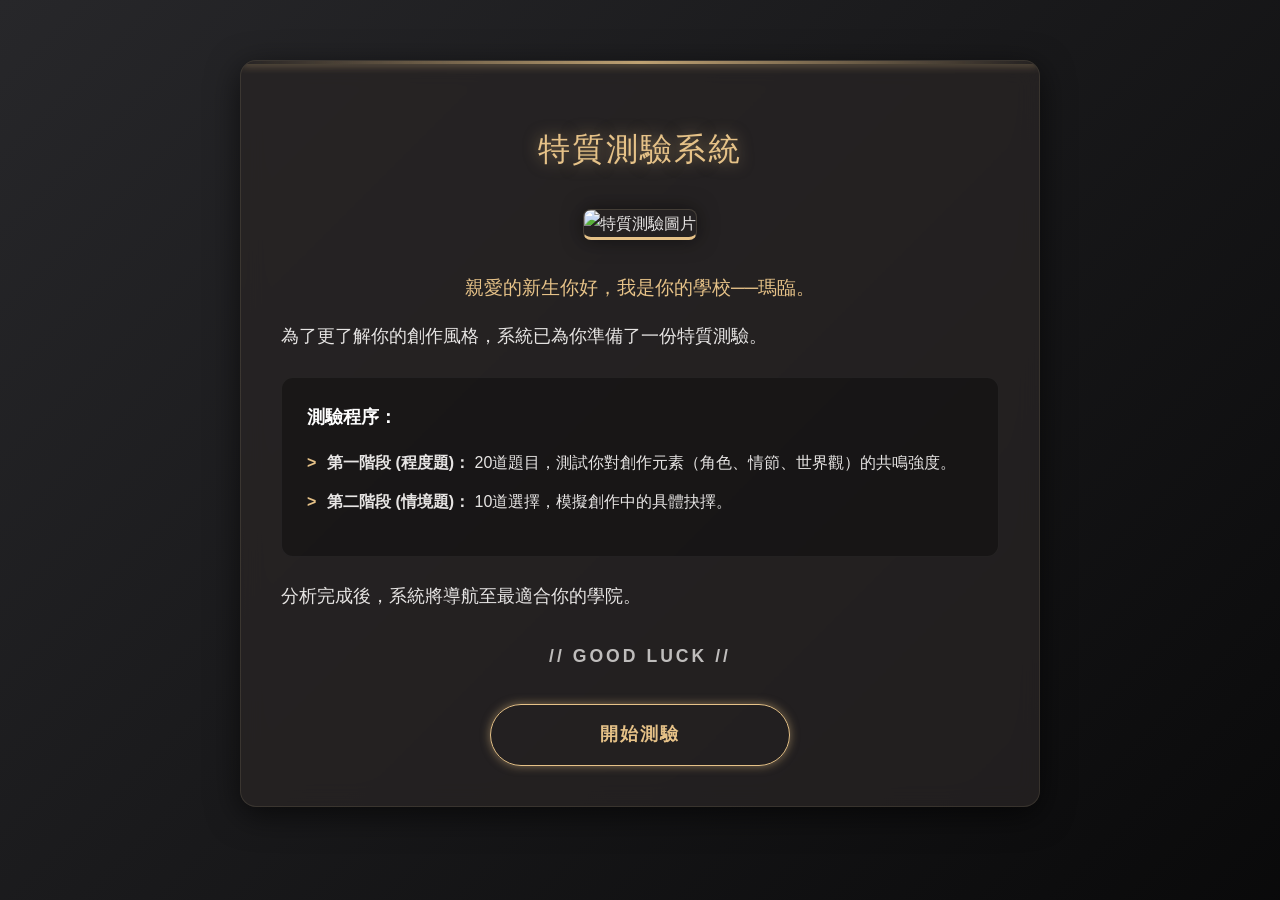
==== index.html @ 64ccc895 "美化" ====
<!DOCTYPE html>
<html lang="zh-TW">
<head>
    <meta charset="UTF-8">
    <meta name="viewport" content="width=device-width, initial-scale=1.0">
    <meta name="description" content="字命學院：測驗你是哪種作者？找出你的創作特質分類！">
    <link rel="stylesheet" href="css/style.css" type="text/css">
    <title>字命學院【創作特質測驗】</title>
    <style>
        .fade-in {
            animation: fadeIn 1.5s ease-out;
        }
        @keyframes fadeIn {
            from { opacity: 0; transform: translateY(20px); }
            to { opacity: 1; transform: translateY(0); }
        }
        .index_list li {
            position: relative;
            padding-left: 20px;
            margin-bottom: 12px;
        }
        .index_list li::before {
            content: '>';
            position: absolute;
            left: 0;
            color: var(--accent-color);
            font-weight: bold;
        }
    </style>
</head>
<body>
<ul class="bg-squares">
    <li></li>
    <li></li>
    <li></li>
    <li></li>
    <li></li>
    <li></li>
    <li></li>
    <li></li>
    <li></li>
    <li></li>
</ul>
    <div class="container fade-in">
        <h1>特質測驗系統</h1>
        
        <figure class="fig">
            <img src="img/index.jpg" alt="特質測驗圖片" style="max-height: 350px; object-fit: cover; width: 100%; border-bottom: 3px solid var(--accent-color);">
        </figure>

        <div class="index_desc">
            <p style="font-size: 1.2rem; text-align: center; color: var(--accent-color);">親愛的新生你好，我是你的學校──瑪臨。</p>
            <p>為了更了解你的創作風格，系統已為你準備了一份特質測驗。</p>
            
            <div style="background: rgba(0,0,0,0.3); padding: 25px; border-radius: 12px; border: 1px solid rgba(255,255,255,0.05); margin: 25px 0;">
                <p style="margin-top:0; font-weight:bold; color:#fff;">測驗程序：</p>
                <ul class="index_list" style="list-style: none; padding: 0;">
                    <li><strong>第一階段 (程度題)：</strong> 20道題目，測試你對創作元素（角色、情節、世界觀）的共鳴強度。</li>
                    <li><strong>第二階段 (情境題)：</strong> 10道選擇，模擬創作中的具體抉擇。</li>
                </ul>
            </div>

            <p>分析完成後，系統將導航至最適合你的學院。</p>
            <p style="text-align: center; margin-top: 30px; letter-spacing: 3px; font-weight: bold; opacity: 0.8;">// GOOD LUCK //</p>
        </div>

        <div class="btn-container">
            <a href="author-quiz.html" class="index_button">開始測驗</a>
        </div>
    </div>
</body>
</html>
---- css/style.css ----
/* 1. 基礎設定 (Reset) */
*, *::before, *::after {
    box-sizing: border-box;
}

:root {
    --font-main: "Helvetica Neue", Helvetica, Arial, "PingFang TC", "Heiti TC", "Microsoft JhengHei", sans-serif;
    
    /* --- 主題配色：流金駝色 --- */
    
    /* 背景：暖色調深黑 */
    --bg-body-gradient: linear-gradient(-45deg, #1c1917, #292524, #000000, #27272a);
    
    /* 卡片背景：深暖灰半透明 */
    --bg-card: rgba(41, 37, 36, 0.75); 
    
    /* 文字顏色 */
    --text-primary: #e7e5e4; /* 暖白 */
    --text-secondary: #a8a29e; /* 暖灰 */
    
    /* 核心強調色：淺駝金 */
    --accent-color: #E6C288; 
    
    /* 發光效果：金色的半透明光暈 */
    --accent-glow: rgba(230, 194, 136, 0.5);
    
    /* 尺寸與特效參數 */
    --radius-card: 16px;
    --radius-btn: 50px;
    --shadow-card: 0 8px 32px 0 rgba(0, 0, 0, 0.6);
    --border-glass: 1px solid rgba(255, 230, 180, 0.1); 
    --transition: all 0.4s cubic-bezier(0.4, 0, 0.2, 1);
}

/* --- 全局設定 --- */
body {
    background: var(--bg-body-gradient);
    background-size: 400% 400%;
    animation: gradientBG 15s ease infinite; 
    color: var(--text-primary);
    font-family: var(--font-main);
    line-height: 1.7;
    margin: 0;
    padding: 20px;
    min-height: 100vh;
    overflow-x: hidden; /* 防止動畫跑出視窗 */
}

@keyframes gradientBG {
    0% { background-position: 0% 50%; }
    50% { background-position: 100% 50%; }
    100% { background-position: 0% 50%; }
}

/* --- 容器設計 (玻璃擬態) --- */
.container, .res {
    max-width: 800px;
    margin: 40px auto;
    padding: 40px;
    
    background: var(--bg-card);
    backdrop-filter: blur(12px);
    -webkit-backdrop-filter: blur(12px);
    border: var(--border-glass);
    border-radius: var(--radius-card);
    box-shadow: var(--shadow-card);
    
    position: relative;
    overflow: hidden;
    z-index: 10; /* 確保內容浮在背景特效之上 */
}

/* 頂部裝飾光條 */
.container::before {
    content: '';
    position: absolute;
    top: 0;
    left: 0;
    width: 100%;
    height: 3px;
    background: linear-gradient(90deg, transparent, var(--accent-color), transparent);
    opacity: 0.8;
    box-shadow: 0 0 10px var(--accent-color);
}

/* --- 文字與標題 --- */
h1, h2, .res_title {
    color: var(--accent-color);
    text-align: center;
    margin-bottom: 2rem;
    font-weight: 300;
    letter-spacing: 2px;
    text-shadow: 0 0 15px var(--accent-glow);
}

.qa, p {
    font-size: 1.1rem;
    margin-bottom: 1rem;
    color: var(--text-primary);
}

/* --- 圖片 --- */
figure {
    margin: 0 0 2rem 0;
    text-align: center;
}
figure img {
    max-width: 100%;
    height: auto;
    border-radius: 8px;
    box-shadow: 0 0 20px rgba(0,0,0,0.5);
    border: 1px solid rgba(255, 230, 180, 0.15);
    transition: var(--transition);
}
figure img:hover {
    transform: scale(1.02);
    box-shadow: 0 0 30px var(--accent-glow);
    border-color: var(--accent-color);
}

/* --- 表單題目卡片 --- */
fieldset {
    border: none;
    padding: 0;
    margin: 0 0 3rem 0;
}

legend {
    font-size: 1.5rem;
    color: var(--accent-color);
    margin-bottom: 1.5rem;
    display: block;
    width: 100%;
    border-bottom: 1px solid rgba(230, 194, 136, 0.2);
    padding-bottom: 10px;
    text-shadow: 0 0 8px var(--accent-glow);
}

.question, .choice-questions {
    margin-bottom: 2rem;
    padding: 1.5rem;
    background: rgba(0, 0, 0, 0.25);
    border-radius: 12px;
    border: 1px solid rgba(255, 255, 255, 0.03);
    transition: var(--transition);
}

.question:hover, .choice-questions:hover {
    background: rgba(230, 194, 136, 0.05); 
    border-color: var(--accent-color);
    box-shadow: 0 0 15px rgba(0,0,0,0.4);
    transform: translateY(-2px);
}

/* --- 選項按鈕 (Radio) --- */
label {
    display: flex;
    align-items: center;
    padding: 12px 20px;
    margin-bottom: 10px;
    border-radius: 8px;
    cursor: pointer;
    transition: var(--transition);
    background-color: rgba(255,255,255,0.03);
    border: 1px solid transparent;
    color: var(--text-secondary);
}

label:hover {
    background-color: rgba(230, 194, 136, 0.1);
    color: #fff;
    padding-left: 25px;
    border-left: 3px solid var(--accent-color);
}

input[type="radio"]:checked + span {
    font-weight: bold;
    color: var(--accent-color);
    text-shadow: 0 0 8px var(--accent-glow);
}

label:has(input:checked) {
    background: rgba(230, 194, 136, 0.15);
    border: 1px solid var(--accent-color);
    box-shadow: 0 0 15px var(--accent-glow) inset;
}

input[type="radio"] {
    margin-right: 15px;
    accent-color: var(--accent-color);
    width: 1.2em;
    height: 1.2em;
}

/* --- 按鈕 --- */
button, .index_button, .res_btn {
    display: inline-flex; 
    justify-content: center;
    align-items: center;
    width: 100%;
    max-width: 300px;
    margin: 0; 
    padding: 15px 20px;
    
    background: transparent;
    color: var(--accent-color);
    border: 1px solid var(--accent-color);
    border-radius: var(--radius-btn);
    
    font-size: 1.1rem;
    font-weight: bold;
    cursor: pointer;
    text-decoration: none;
    transition: var(--transition);
    position: relative;
    overflow: hidden;
    box-shadow: 0 0 10px var(--accent-glow);
    letter-spacing: 2px;
}

button:hover, .index_button:hover, .res_btn:hover {
    background: var(--accent-color);
    color: #1c1917; 
    box-shadow: 0 0 35px var(--accent-glow);
    transform: translateY(-3px) scale(1.02);
    border-color: transparent;
    z-index: 10;
}

/* 按鈕容器 */
.btn-container {
    display: flex;
    flex-direction: column;
    align-items: center;
    gap: 20px;
    margin-top: 2rem;
    width: 100%;
}

.academy-nav {
    display: flex;
    flex-wrap: wrap;       
    justify-content: center; 
    gap: 15px;             
    margin-top: 2rem;
    width: 100%;
}

.academy-nav .res_btn {
    flex: 1 1 140px;       
    max-width: 220px;      
    white-space: nowrap;   
}

/* --- 結果頁表格 --- */
table {
    width: 100%;
    border-collapse: collapse;
    margin: 20px 0;
    background: rgba(0,0,0,0.4);
    border-radius: 8px;
    overflow: hidden;
    border: 1px solid rgba(255,255,255,0.05);
}
th, td {
    padding: 15px;
    text-align: center;
    border-bottom: 1px solid rgba(255,255,255,0.1);
    color: var(--text-primary);
}
th {
    background-color: rgba(230, 194, 136, 0.1);
    color: var(--accent-color);
    font-weight: bold;
    text-transform: uppercase;
    letter-spacing: 1px;
}
#top-academy {
    color: var(--accent-color) !important;
    text-shadow: 0 0 20px var(--accent-glow);
}

/* --- 學院特定主題 --- */
body.theme-red { --bg-body-gradient: linear-gradient(-45deg, #2b0a0a, #4a0404, #000000, #3d0000); --accent-color: #ff4d4d; --accent-glow: rgba(255, 77, 77, 0.6); }
body.theme-green { --bg-body-gradient: linear-gradient(-45deg, #0f2b0a, #1a4a04, #000000, #143d00); --accent-color: #a3ff00; --accent-glow: rgba(163, 255, 0, 0.5); }
body.theme-blue { --bg-body-gradient: linear-gradient(-45deg, #0a1f2b, #042a4a, #000000, #00263d); --accent-color: #00eaff; --accent-glow: rgba(0, 234, 255, 0.5); }
body.theme-black { --bg-body-gradient: linear-gradient(-45deg, #000000, #1a1a1a, #000000, #2b2b2b); --accent-color: #ffffff; --accent-glow: rgba(255, 255, 255, 0.4); --text-primary: #ddd; }
body.theme-white { --bg-body-gradient: linear-gradient(-45deg, #2c3e50, #4ca1af, #2c3e50); --bg-card: rgba(255, 255, 255, 0.1); --accent-color: #bdc3c7; --accent-glow: rgba(189, 195, 199, 0.5); --text-primary: #ecf0f1; }

/* =========================================
   新功能：動態背景幾何特效 (Floating Shapes)
   ========================================= */

/* 背景動畫容器 */
.bg-squares {
    position: fixed;
    top: 0;
    left: 0;
    width: 100%;
    height: 100%;
    overflow: hidden;
    margin: 0;
    padding: 0;
    z-index: 1; /* 位於最底層 */
    pointer-events: none; /* 讓滑鼠可以穿透點擊到內容 */
}

.bg-squares li {
    position: absolute;
    display: block;
    list-style: none;
    width: 20px;
    height: 20px;
    background: rgba(230, 194, 136, 0.1); /* 淡淡的金色 */
    border: 1px solid rgba(230, 194, 136, 0.3);
    animation: floatUp 25s linear infinite;
    bottom: -150px; /* 從螢幕下方開始 */
    
    /* 讓形狀稍微不同 */
    border-radius: 4px; 
}

/* 個別方塊的隨機位置與速度設定 */
.bg-squares li:nth-child(1) {
    left: 25%;
    width: 80px;
    height: 80px;
    animation-delay: 0s;
}

.bg-squares li:nth-child(2) {
    left: 10%;
    width: 20px;
    height: 20px;
    animation-delay: 2s;
    animation-duration: 12s;
    border-radius: 50%; /* 圓形 */
}

.bg-squares li:nth-child(3) {
    left: 70%;
    width: 20px;
    height: 20px;
    animation-delay: 4s;
}

.bg-squares li:nth-child(4) {
    left: 40%;
    width: 60px;
    height: 60px;
    animation-delay: 0s;
    animation-duration: 18s;
}

.bg-squares li:nth-child(5) {
    left: 65%;
    width: 20px;
    height: 20px;
    animation-delay: 0s;
}

.bg-squares li:nth-child(6) {
    left: 75%;
    width: 110px;
    height: 110px;
    animation-delay: 3s;
}

.bg-squares li:nth-child(7) {
    left: 35%;
    width: 150px;
    height: 150px;
    animation-delay: 7s;
    border-radius: 50%; /* 圓形 */
}

.bg-squares li:nth-child(8) {
    left: 50%;
    width: 25px;
    height: 25px;
    animation-delay: 15s;
    animation-duration: 45s;
}

.bg-squares li:nth-child(9) {
    left: 20%;
    width: 15px;
    height: 15px;
    animation-delay: 2s;
    animation-duration: 35s;
}

.bg-squares li:nth-child(10) {
    left: 85%;
    width: 150px;
    height: 150px;
    animation-delay: 0s;
    animation-duration: 11s;
}

/* 動畫定義：上浮 + 旋轉 */
@keyframes floatUp {
    0% {
        transform: translateY(0) rotate(0deg);
        opacity: 0;
        border-radius: 0;
    }
    20% {
        opacity: 1;
    }
    100% {
        transform: translateY(-1000px) rotate(720deg);
        opacity: 0;
        border-radius: 50%;
    }
}
/* --- 學院專屬按鈕配色 (覆蓋通用金色) --- */

/* 🔴 紅馳學院按鈕 */
.res_btn.btn-red {
    border-color: #ff4d4d;
    color: #ff4d4d;
    box-shadow: 0 0 10px rgba(255, 77, 77, 0.3);
}
.res_btn.btn-red:hover {
    background-color: #ff4d4d;
    color: #000; /* 亮色背景配深色字 */
    box-shadow: 0 0 35px rgba(255, 77, 77, 0.8);
}

/* 🟢 綠躍學院按鈕 */
.res_btn.btn-green {
    border-color: #a3ff00;
    color: #a3ff00;
    box-shadow: 0 0 10px rgba(163, 255, 0, 0.3);
}
.res_btn.btn-green:hover {
    background-color: #a3ff00;
    color: #000;
    box-shadow: 0 0 35px rgba(163, 255, 0, 0.8);
}

/* 🔵 藍行學院按鈕 */
.res_btn.btn-blue {
    border-color: #00eaff;
    color: #00eaff;
    box-shadow: 0 0 10px rgba(0, 234, 255, 0.3);
}
.res_btn.btn-blue:hover {
    background-color: #00eaff;
    color: #000;
    box-shadow: 0 0 35px rgba(0, 234, 255, 0.8);
}

/* ⚫ 墨佇學院按鈕 (純白光) */
.res_btn.btn-black {
    border-color: #ffffff;
    color: #ffffff;
    box-shadow: 0 0 10px rgba(255, 255, 255, 0.3);
}
.res_btn.btn-black:hover {
    background-color: #ffffff;
    color: #000;
    box-shadow: 0 0 35px rgba(255, 255, 255, 0.8);
}

/* ⚪ 銀倚學院按鈕 (銀灰光) */
.res_btn.btn-white {
    border-color: #bdc3c7;
    color: #bdc3c7;
    box-shadow: 0 0 10px rgba(189, 195, 199, 0.3);
}
.res_btn.btn-white:hover {
    background-color: #bdc3c7;
    color: #000;
    box-shadow: 0 0 35px rgba(189, 195, 199, 0.8);
}
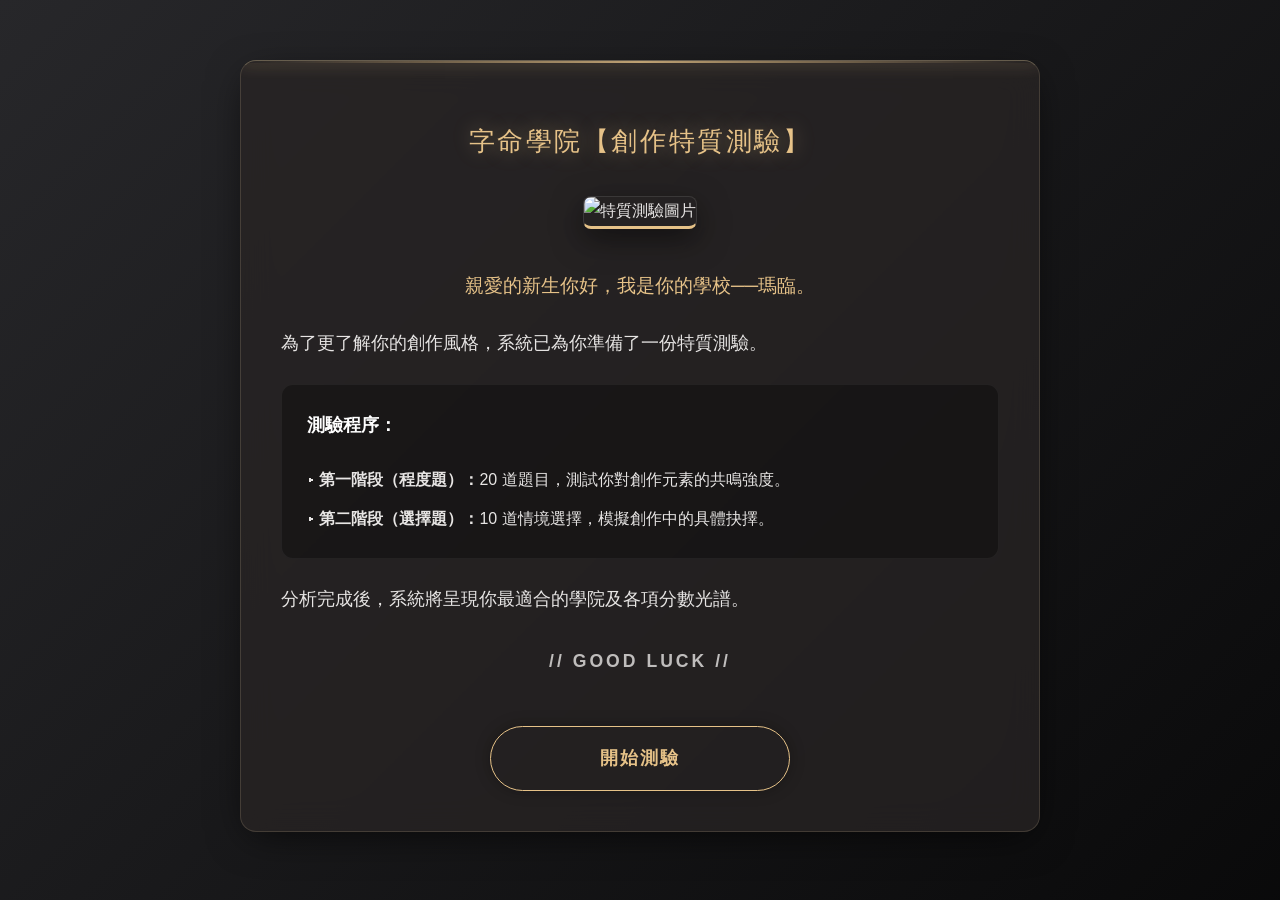
==== commit 80ad9fd8: "優化" ====
--- a/index.html
+++ b/index.html
@@ -1,72 +1,37 @@
-<!DOCTYPE html>
-<html lang="zh-TW">
-<head>
-    <meta charset="UTF-8">
-    <meta name="viewport" content="width=device-width, initial-scale=1.0">
-    <meta name="description" content="字命學院：測驗你是哪種作者？找出你的創作特質分類！">
-    <link rel="stylesheet" href="css/style.css" type="text/css">
-    <title>字命學院【創作特質測驗】</title>
-    <style>
-        .fade-in {
-            animation: fadeIn 1.5s ease-out;
-        }
-        @keyframes fadeIn {
-            from { opacity: 0; transform: translateY(20px); }
-            to { opacity: 1; transform: translateY(0); }
-        }
-        .index_list li {
-            position: relative;
-            padding-left: 20px;
-            margin-bottom: 12px;
-        }
-        .index_list li::before {
-            content: '>';
-            position: absolute;
-            left: 0;
-            color: var(--accent-color);
-            font-weight: bold;
-        }
-    </style>
-</head>
-<body>
-<ul class="bg-squares">
-    <li></li>
-    <li></li>
-    <li></li>
-    <li></li>
-    <li></li>
-    <li></li>
-    <li></li>
-    <li></li>
-    <li></li>
-    <li></li>
-</ul>
-    <div class="container fade-in">
-        <h1>特質測驗系統</h1>
-        
-        <figure class="fig">
-            <img src="img/index.jpg" alt="特質測驗圖片" style="max-height: 350px; object-fit: cover; width: 100%; border-bottom: 3px solid var(--accent-color);">
-        </figure>
-
-        <div class="index_desc">
-            <p style="font-size: 1.2rem; text-align: center; color: var(--accent-color);">親愛的新生你好，我是你的學校──瑪臨。</p>
-            <p>為了更了解你的創作風格，系統已為你準備了一份特質測驗。</p>
-            
-            <div style="background: rgba(0,0,0,0.3); padding: 25px; border-radius: 12px; border: 1px solid rgba(255,255,255,0.05); margin: 25px 0;">
-                <p style="margin-top:0; font-weight:bold; color:#fff;">測驗程序：</p>
-                <ul class="index_list" style="list-style: none; padding: 0;">
-                    <li><strong>第一階段 (程度題)：</strong> 20道題目，測試你對創作元素（角色、情節、世界觀）的共鳴強度。</li>
-                    <li><strong>第二階段 (情境題)：</strong> 10道選擇，模擬創作中的具體抉擇。</li>
-                </ul>
-            </div>
-
-            <p>分析完成後，系統將導航至最適合你的學院。</p>
-            <p style="text-align: center; margin-top: 30px; letter-spacing: 3px; font-weight: bold; opacity: 0.8;">// GOOD LUCK //</p>
-        </div>
-
-        <div class="btn-container">
-            <a href="author-quiz.html" class="index_button">開始測驗</a>
-        </div>
-    </div>
-</body>
-</html>+<!doctype html>
+<html lang="zh-TW">
+  <head>
+    <meta charset="UTF-8" />
+    <meta name="viewport" content="width=device-width, initial-scale=1.0" />
+    <meta
+      name="description"
+      content="字命學院：測驗你是哪種作者？找出你的創作特質分類！"
+    />
+    <link rel="stylesheet" href="css/style.css" />
+    <title>字命學院【創作特質測驗】</title>
+  </head>
+  <body data-page="index">
+    <ul class="bg-squares">
+      <li></li>
+      <li></li>
+      <li></li>
+      <li></li>
+      <li></li>
+      <li></li>
+      <li></li>
+      <li></li>
+      <li></li>
+      <li></li>
+    </ul>
+
+    <main class="container" id="page-root"></main>
+
+    <script src="https://cdn.jsdelivr.net/npm/chart.js"></script>
+    <script src="js/i18n.js"></script>
+    <script src="js/translation.js"></script>
+    <script src="js/page-content.js"></script>
+    <script src="js/config.js"></script>
+    <script src="js/calc.js"></script>
+    <script src="js/result.js"></script>
+  </body>
+</html>
--- a/css/style.css
+++ b/css/style.css
@@ -1,477 +1,1129 @@
-/* 1. 基礎設定 (Reset) */
-*, *::before, *::after {
-    box-sizing: border-box;
+/* style.css - 終極美化版 (流金質感 + 深度玻璃擬態 + 互動優化) */
+
+/* 1. 基礎設定 & 捲軸優化 */
+*,
+*::before,
+*::after {
+  box-sizing: border-box;
+}
+
+/* 自訂捲軸 (Chrome/Safari/Edge) */
+::-webkit-scrollbar {
+  width: 10px;
+}
+::-webkit-scrollbar-track {
+  background: #1c1917;
+}
+::-webkit-scrollbar-thumb {
+  background: #57534e;
+  border-radius: 5px;
+  border: 2px solid #1c1917; /* 增加邊距感 */
+}
+::-webkit-scrollbar-thumb:hover {
+  background: var(--accent-color); /* Hover 時變亮金色 */
+}
+
+/* 反白文字顏色 */
+::selection {
+  background: var(--accent-color);
+  color: #1c1917;
 }
 
 :root {
-    --font-main: "Helvetica Neue", Helvetica, Arial, "PingFang TC", "Heiti TC", "Microsoft JhengHei", sans-serif;
-    
-    /* --- 主題配色：流金駝色 --- */
-    
-    /* 背景：暖色調深黑 */
-    --bg-body-gradient: linear-gradient(-45deg, #1c1917, #292524, #000000, #27272a);
-    
-    /* 卡片背景：深暖灰半透明 */
-    --bg-card: rgba(41, 37, 36, 0.75); 
-    
-    /* 文字顏色 */
-    --text-primary: #e7e5e4; /* 暖白 */
-    --text-secondary: #a8a29e; /* 暖灰 */
-    
-    /* 核心強調色：淺駝金 */
-    --accent-color: #E6C288; 
-    
-    /* 發光效果：金色的半透明光暈 */
-    --accent-glow: rgba(230, 194, 136, 0.5);
-    
-    /* 尺寸與特效參數 */
-    --radius-card: 16px;
-    --radius-btn: 50px;
-    --shadow-card: 0 8px 32px 0 rgba(0, 0, 0, 0.6);
-    --border-glass: 1px solid rgba(255, 230, 180, 0.1); 
-    --transition: all 0.4s cubic-bezier(0.4, 0, 0.2, 1);
+  --font-main:
+    "Helvetica Neue", Helvetica, Arial, "PingFang TC", "Heiti TC",
+    "Microsoft JhengHei", sans-serif;
+
+  /* --- 主題配色：流金駝色 --- */
+  --bg-body-gradient: linear-gradient(
+    -45deg,
+    #0c0a09,
+    #1c1917,
+    #000000,
+    #27272a
+  ); /* 更深邃的黑，對比更強 */
+  --bg-card: rgba(41, 37, 36, 0.75);
+  --text-primary: #e7e5e4;
+  --text-secondary: #a8a29e;
+
+  /* 核心強調色：淺駝金 */
+  --accent-color: #e6c288;
+  --accent-glow: rgba(230, 194, 136, 0.4);
+
+  /* 尺寸與特效參數 */
+  --radius-card: 16px;
+  --radius-btn: 50px;
+  --shadow-card: 0 10px 40px -10px rgba(0, 0, 0, 0.7); /* 更柔和但深邃的陰影 */
+
+  /* 玻璃邊框：上方亮、下方暗，模擬光照 */
+  --border-glass: 1px solid rgba(255, 230, 180, 0.15);
+  --transition: all 0.3s cubic-bezier(0.4, 0, 0.2, 1);
 }
 
 /* --- 全局設定 --- */
 body {
-    background: var(--bg-body-gradient);
-    background-size: 400% 400%;
-    animation: gradientBG 15s ease infinite; 
-    color: var(--text-primary);
-    font-family: var(--font-main);
-    line-height: 1.7;
-    margin: 0;
-    padding: 20px;
-    min-height: 100vh;
-    overflow-x: hidden; /* 防止動畫跑出視窗 */
+  background: var(--bg-body-gradient);
+  background-size: 400% 400%;
+  animation: gradientBG 20s ease infinite; /* 放慢背景流動速度，更優雅 */
+  color: var(--text-primary);
+  font-family: var(--font-main);
+  line-height: 1.8;
+  margin: 0;
+  padding: 20px;
+  min-height: 100vh;
+  overflow-x: hidden;
 }
 
 @keyframes gradientBG {
-    0% { background-position: 0% 50%; }
-    50% { background-position: 100% 50%; }
-    100% { background-position: 0% 50%; }
-}
-
-/* --- 容器設計 (玻璃擬態) --- */
-.container, .res {
-    max-width: 800px;
-    margin: 40px auto;
-    padding: 40px;
-    
-    background: var(--bg-card);
-    backdrop-filter: blur(12px);
-    -webkit-backdrop-filter: blur(12px);
-    border: var(--border-glass);
-    border-radius: var(--radius-card);
-    box-shadow: var(--shadow-card);
-    
-    position: relative;
-    overflow: hidden;
-    z-index: 10; /* 確保內容浮在背景特效之上 */
+  0% {
+    background-position: 0% 50%;
+  }
+  50% {
+    background-position: 100% 50%;
+  }
+  100% {
+    background-position: 0% 50%;
+  }
+}
+
+/* --- 容器設計 (升級版玻璃擬態) --- */
+.container,
+.res {
+  max-width: 800px;
+  margin: 40px auto;
+  padding: 40px;
+
+  background: var(--bg-card);
+  backdrop-filter: blur(16px); /* 加強模糊 */
+  -webkit-backdrop-filter: blur(16px);
+  border: var(--border-glass);
+  border-top: 1px solid rgba(255, 230, 180, 0.3); /* 頂部高光 */
+  border-radius: var(--radius-card);
+  box-shadow: var(--shadow-card);
+
+  position: relative;
+  overflow: hidden;
+  z-index: 10;
 }
 
 /* 頂部裝飾光條 */
 .container::before {
-    content: '';
-    position: absolute;
-    top: 0;
-    left: 0;
-    width: 100%;
-    height: 3px;
-    background: linear-gradient(90deg, transparent, var(--accent-color), transparent);
-    opacity: 0.8;
-    box-shadow: 0 0 10px var(--accent-color);
+  content: "";
+  position: absolute;
+  top: 0;
+  left: 0;
+  width: 100%;
+  height: 2px;
+  background: linear-gradient(
+    90deg,
+    transparent,
+    var(--accent-color),
+    transparent
+  );
+  opacity: 0.8;
+  box-shadow: 0 0 15px var(--accent-color);
 }
 
 /* --- 文字與標題 --- */
-h1, h2, .res_title {
-    color: var(--accent-color);
-    text-align: center;
-    margin-bottom: 2rem;
-    font-weight: 300;
-    letter-spacing: 2px;
-    text-shadow: 0 0 15px var(--accent-glow);
-}
-
-.qa, p {
-    font-size: 1.1rem;
-    margin-bottom: 1rem;
-    color: var(--text-primary);
-}
-
-/* --- 圖片 --- */
+h1,
+h2,
+.res_title {
+  color: var(--accent-color);
+  text-align: center;
+  margin-bottom: 2rem;
+  font-weight: 400; /* 稍微減輕字重，更有現代感 */
+  letter-spacing: 0.1em; /* 增加字距 */
+  text-shadow: 0 0 20px var(--accent-glow);
+}
+
+.qa,
+p {
+  font-size: 1.1rem;
+  margin-bottom: 1.5rem;
+  color: var(--text-primary);
+  text-align: justify;
+  text-justify: inter-ideograph; /* 優化中文對齊 */
+}
+
+/* --- 結果頁專用排版 --- */
+.res_ack {
+  margin-bottom: 3rem;
+  padding-bottom: 2rem;
+  border-bottom: 1px solid rgba(255, 255, 255, 0.05); /* 更細緻的分隔線 */
+}
+
+.res_ack-title {
+  display: block;
+  font-size: 1.8rem;
+  text-align: center;
+  margin: 2rem 0 1.5rem;
+  color: var(--accent-color);
+  text-shadow: 0 0 15px var(--accent-glow);
+  letter-spacing: 4px;
+  border-bottom: none; /* 移除舊的底線 */
+}
+
+/* 第一段重點強調設計 */
+.res_ack .res_ack-desc:first-of-type {
+  font-size: 1.2rem;
+  font-weight: bold;
+  color: #fff;
+  margin-bottom: 2rem;
+  line-height: 1.7;
+  border-left: 3px solid var(--accent-color);
+  background: linear-gradient(
+    90deg,
+    rgba(230, 194, 136, 0.1),
+    transparent
+  ); /* 漸層背景 */
+  padding: 15px 20px;
+  border-radius: 0 8px 8px 0;
+}
+
+/* --- 圖片優化 --- */
 figure {
-    margin: 0 0 2rem 0;
-    text-align: center;
+  margin: 0 0 2.5rem 0;
+  text-align: center;
 }
 figure img {
-    max-width: 100%;
-    height: auto;
-    border-radius: 8px;
-    box-shadow: 0 0 20px rgba(0,0,0,0.5);
-    border: 1px solid rgba(255, 230, 180, 0.15);
-    transition: var(--transition);
+  max-width: 100%;
+  height: auto;
+  border-radius: 8px;
+  box-shadow: 0 10px 30px rgba(0, 0, 0, 0.5);
+  border: 1px solid rgba(255, 255, 255, 0.1);
+  transition: var(--transition);
 }
 figure img:hover {
-    transform: scale(1.02);
-    box-shadow: 0 0 30px var(--accent-glow);
-    border-color: var(--accent-color);
-}
-
-/* --- 表單題目卡片 --- */
+  transform: scale(1.01) translateY(-2px);
+  box-shadow: 0 15px 40px var(--accent-glow);
+  border-color: var(--accent-color);
+}
+
+/* --- 表單元件 --- */
 fieldset {
-    border: none;
-    padding: 0;
-    margin: 0 0 3rem 0;
+  border: none;
+  padding: 0;
+  margin: 0 0 4rem 0;
 }
 
 legend {
-    font-size: 1.5rem;
-    color: var(--accent-color);
-    margin-bottom: 1.5rem;
-    display: block;
-    width: 100%;
-    border-bottom: 1px solid rgba(230, 194, 136, 0.2);
-    padding-bottom: 10px;
-    text-shadow: 0 0 8px var(--accent-glow);
-}
-
-.question, .choice-questions {
-    margin-bottom: 2rem;
-    padding: 1.5rem;
-    background: rgba(0, 0, 0, 0.25);
-    border-radius: 12px;
-    border: 1px solid rgba(255, 255, 255, 0.03);
-    transition: var(--transition);
-}
-
-.question:hover, .choice-questions:hover {
-    background: rgba(230, 194, 136, 0.05); 
-    border-color: var(--accent-color);
-    box-shadow: 0 0 15px rgba(0,0,0,0.4);
-    transform: translateY(-2px);
-}
-
-/* --- 選項按鈕 (Radio) --- */
+  font-size: 1.6rem;
+  color: var(--accent-color);
+  margin-bottom: 2rem;
+  display: block;
+  width: 100%;
+  border-bottom: 1px solid rgba(230, 194, 136, 0.2);
+  padding-bottom: 15px;
+  text-shadow: 0 0 10px var(--accent-glow);
+}
+
+.question,
+.choice-questions {
+  margin-bottom: 2.5rem;
+  padding: 2rem;
+  background: rgba(0, 0, 0, 0.2);
+  border-radius: 16px;
+  border: 1px solid rgba(255, 255, 255, 0.05);
+  transition: var(--transition);
+}
+
+.question:hover,
+.choice-questions:hover {
+  background: rgba(255, 255, 255, 0.03);
+  border-color: rgba(230, 194, 136, 0.5);
+  box-shadow: 0 5px 20px rgba(0, 0, 0, 0.3);
+  transform: translateY(-3px);
+}
+
+/* --- 選項按鈕 (Label) --- */
 label {
-    display: flex;
-    align-items: center;
-    padding: 12px 20px;
-    margin-bottom: 10px;
-    border-radius: 8px;
-    cursor: pointer;
-    transition: var(--transition);
-    background-color: rgba(255,255,255,0.03);
-    border: 1px solid transparent;
-    color: var(--text-secondary);
+  display: flex;
+  align-items: center;
+  padding: 14px 20px;
+  margin-bottom: 12px;
+  border-radius: 10px;
+  cursor: pointer;
+  transition: var(--transition);
+  background-color: rgba(255, 255, 255, 0.02);
+  border: 1px solid rgba(255, 255, 255, 0.05);
+  color: var(--text-secondary);
 }
 
 label:hover {
-    background-color: rgba(230, 194, 136, 0.1);
-    color: #fff;
-    padding-left: 25px;
-    border-left: 3px solid var(--accent-color);
+  background-color: rgba(230, 194, 136, 0.08);
+  color: #fff;
+  padding-left: 28px;
+  border-color: var(--accent-color);
+  border-left: 4px solid var(--accent-color);
+}
+
+/* 選中狀態 */
+label:has(input:checked) {
+  background: rgba(230, 194, 136, 0.15);
+  border: 1px solid var(--accent-color);
+  box-shadow: 0 0 20px rgba(230, 194, 136, 0.1) inset;
+  color: #fff;
 }
 
 input[type="radio"]:checked + span {
-    font-weight: bold;
-    color: var(--accent-color);
-    text-shadow: 0 0 8px var(--accent-glow);
-}
-
-label:has(input:checked) {
-    background: rgba(230, 194, 136, 0.15);
-    border: 1px solid var(--accent-color);
-    box-shadow: 0 0 15px var(--accent-glow) inset;
+  font-weight: bold;
+  color: var(--accent-color);
+  text-shadow: 0 0 10px var(--accent-glow);
 }
 
 input[type="radio"] {
-    margin-right: 15px;
-    accent-color: var(--accent-color);
-    width: 1.2em;
-    height: 1.2em;
-}
-
-/* --- 按鈕 --- */
-button, .index_button, .res_btn {
-    display: inline-flex; 
-    justify-content: center;
-    align-items: center;
-    width: 100%;
-    max-width: 300px;
-    margin: 0; 
-    padding: 15px 20px;
-    
-    background: transparent;
-    color: var(--accent-color);
-    border: 1px solid var(--accent-color);
-    border-radius: var(--radius-btn);
-    
-    font-size: 1.1rem;
-    font-weight: bold;
-    cursor: pointer;
-    text-decoration: none;
-    transition: var(--transition);
-    position: relative;
-    overflow: hidden;
-    box-shadow: 0 0 10px var(--accent-glow);
-    letter-spacing: 2px;
-}
-
-button:hover, .index_button:hover, .res_btn:hover {
-    background: var(--accent-color);
-    color: #1c1917; 
-    box-shadow: 0 0 35px var(--accent-glow);
-    transform: translateY(-3px) scale(1.02);
-    border-color: transparent;
-    z-index: 10;
-}
-
-/* 按鈕容器 */
+  margin-right: 18px;
+  accent-color: var(--accent-color);
+  width: 1.3em;
+  height: 1.3em;
+}
+
+/* --- 按鈕 (互動感升級) --- */
+button,
+.index_button,
+.res_btn {
+  display: inline-flex;
+  justify-content: center;
+  align-items: center;
+  width: 100%;
+  max-width: 300px;
+  margin: 0;
+  padding: 16px 24px;
+  background: transparent;
+  color: var(--accent-color);
+  border: 1px solid var(--accent-color);
+  border-radius: var(--radius-btn);
+  font-size: 1.1rem;
+  font-weight: bold;
+  cursor: pointer;
+  text-decoration: none;
+  transition: var(--transition);
+  position: relative;
+  overflow: hidden;
+  box-shadow: 0 0 15px rgba(0, 0, 0, 0.3);
+  letter-spacing: 2px;
+}
+
+/* 呼吸燈動畫 */
+@keyframes pulseGlow {
+  0% {
+    box-shadow: 0 0 5px var(--accent-glow);
+  }
+  50% {
+    box-shadow: 0 0 20px var(--accent-glow);
+    border-color: #fff;
+  }
+  100% {
+    box-shadow: 0 0 5px var(--accent-glow);
+  }
+}
+button,
+.index_button {
+  animation: pulseGlow 3s infinite;
+}
+
+button:hover,
+.index_button:hover,
+.res_btn:hover {
+  background: var(--accent-color);
+  color: #1c1917;
+  box-shadow: 0 0 40px var(--accent-glow);
+  transform: translateY(-3px);
+  border-color: transparent;
+  z-index: 10;
+  animation: none;
+}
+
+button:active,
+.index_button:active,
+.res_btn:active {
+  transform: translateY(1px) scale(0.98); /* 點擊回饋 */
+  box-shadow: 0 0 10px var(--accent-glow);
+}
+
 .btn-container {
-    display: flex;
-    flex-direction: column;
-    align-items: center;
-    gap: 20px;
-    margin-top: 2rem;
-    width: 100%;
-}
-
+  display: flex;
+  flex-direction: column;
+  align-items: center;
+  gap: 20px;
+  margin-top: 3rem;
+  width: 100%;
+}
 .academy-nav {
-    display: flex;
-    flex-wrap: wrap;       
-    justify-content: center; 
-    gap: 15px;             
-    margin-top: 2rem;
-    width: 100%;
-}
-
+  display: flex;
+  flex-wrap: wrap;
+  justify-content: center;
+  gap: 15px;
+  margin-top: 3rem;
+  width: 100%;
+}
 .academy-nav .res_btn {
-    flex: 1 1 140px;       
-    max-width: 220px;      
-    white-space: nowrap;   
-}
-
-/* --- 結果頁表格 --- */
+  flex: 1 1 140px;
+  max-width: 220px;
+  white-space: nowrap;
+}
+
+/* --- 表格優化 --- */
 table {
-    width: 100%;
-    border-collapse: collapse;
-    margin: 20px 0;
-    background: rgba(0,0,0,0.4);
-    border-radius: 8px;
-    overflow: hidden;
-    border: 1px solid rgba(255,255,255,0.05);
-}
-th, td {
-    padding: 15px;
-    text-align: center;
-    border-bottom: 1px solid rgba(255,255,255,0.1);
-    color: var(--text-primary);
+  width: 100%;
+  border-collapse: collapse;
+  margin: 30px 0;
+  background: rgba(0, 0, 0, 0.4);
+  border-radius: 12px;
+  overflow: hidden;
+  border: 1px solid rgba(255, 255, 255, 0.05);
+}
+th,
+td {
+  padding: 18px 8px;
+  text-align: center;
+  border-bottom: 1px solid rgba(255, 255, 255, 0.05);
+  color: var(--text-primary);
+  transition: background 0.3s;
 }
 th {
-    background-color: rgba(230, 194, 136, 0.1);
-    color: var(--accent-color);
-    font-weight: bold;
-    text-transform: uppercase;
-    letter-spacing: 1px;
+  background-color: rgba(230, 194, 136, 0.1);
+  color: var(--accent-color);
+  font-weight: bold;
+  font-size: 0.95rem;
+  letter-spacing: 1px;
+}
+/* 表格懸停效果 */
+tr:hover td {
+  background: rgba(255, 255, 255, 0.03);
+  color: #fff;
 }
 #top-academy {
-    color: var(--accent-color) !important;
+  color: var(--accent-color) !important;
+  text-shadow: 0 0 25px var(--accent-glow);
+  font-weight: 800;
+}
+
+/* --- 學院特定主題 (氛圍感升級版) --- */
+
+/* 🔴 紅馳學院：燃燒的餘燼與霓虹 */
+body.theme-red {
+  /* 背景：從右上角打入一道暗紅光，漸變到左下的深黑 */
+  --bg-body-gradient: radial-gradient(
+    circle at 80% 20%,
+    #4a0404,
+    #2b0a0a,
+    #000000
+  );
+
+  /* 卡片：帶有一點點紅色的黑玻璃 */
+  --bg-card: rgba(40, 20, 20, 0.8);
+
+  /* 核心色：鮮豔的朱紅 */
+  --accent-color: #ff4d4d;
+  --accent-glow: rgba(255, 77, 77, 0.6);
+}
+
+/* 🟢 綠躍學院：異質的螢光與實驗液 */
+body.theme-green {
+  /* 背景：從上方流下的詭異綠光，漸變到深邃黑綠 */
+  --bg-body-gradient: radial-gradient(
+    circle at 50% 0%,
+    #1a4a04,
+    #0f2b0a,
+    #051402,
+    #000000
+  );
+
+  /* 卡片：帶有一點點綠色的黑玻璃 */
+  --bg-card: rgba(20, 35, 20, 0.8);
+
+  /* 核心色：高亮酸性綠 */
+  --accent-color: #a3ff00;
+  --accent-glow: rgba(163, 255, 0, 0.5);
+}
+
+/* 🔵 藍行學院：冰冷的深海與邏輯矩陣 */
+body.theme-blue {
+  /* 背景：深藍與青色的冷冽交織 */
+  --bg-body-gradient: radial-gradient(
+    circle at 20% 50%,
+    #042a4a,
+    #0a1f2b,
+    #000000
+  );
+
+  /* 卡片：帶有一點點藍色的黑玻璃 */
+  --bg-card: rgba(15, 25, 35, 0.85);
+
+  /* 核心色：雷射冰藍 */
+  --accent-color: #00eaff;
+  --accent-glow: rgba(0, 234, 255, 0.6);
+}
+
+/* ⚫ 墨佇學院：水墨暈染與極致深淵 */
+body.theme-black {
+  /* 背景：純粹的黑灰階層次，像水墨暈開 */
+  --bg-body-gradient: radial-gradient(
+    circle at 50% 50%,
+    #2b2b2b,
+    #1a1a1a,
+    #000000
+  );
+
+  /* 卡片：極高不透明度的深黑，強調莊重感 */
+  --bg-card: rgba(15, 15, 15, 0.9);
+
+  /* 核心色：純白 (高對比) */
+  --accent-color: #ffffff;
+  --accent-glow: rgba(255, 255, 255, 0.4);
+  --text-primary: #f5f5f5;
+  --text-secondary: #a3a3a3;
+}
+
+/* ⚪ 銀倚學院：鈦金屬光澤與月光 */
+body.theme-white {
+  /* 背景：冷調的金屬灰藍，模擬月光照在金屬上的質感 */
+  --bg-body-gradient: radial-gradient(
+    circle at 90% 10%,
+    #4ca1af,
+    #2c3e50,
+    #1a252f,
+    #000000
+  );
+
+  /* 卡片：稍微亮一點的灰玻璃 */
+  --bg-card: rgba(255, 255, 255, 0.08);
+
+  /* 核心色：銀白 */
+  --accent-color: #e0e0e0;
+  --accent-glow: rgba(224, 224, 224, 0.5);
+  --text-primary: #f0f0f0;
+  --text-secondary: #b0b0b0;
+}
+/* --- 學院專屬按鈕配色 --- */
+.res_btn.btn-red {
+  border-color: #ff5c5c;
+  color: #ff5c5c;
+  box-shadow: 0 0 10px rgba(255, 92, 92, 0.2);
+}
+.res_btn.btn-red:hover {
+  background-color: #ff5c5c;
+  color: #000;
+  box-shadow: 0 0 30px rgba(255, 92, 92, 0.6);
+}
+
+.res_btn.btn-green {
+  border-color: #b0ff1a;
+  color: #b0ff1a;
+  box-shadow: 0 0 10px rgba(176, 255, 26, 0.2);
+}
+.res_btn.btn-green:hover {
+  background-color: #b0ff1a;
+  color: #000;
+  box-shadow: 0 0 30px rgba(176, 255, 26, 0.6);
+}
+
+.res_btn.btn-blue {
+  border-color: #24e5ff;
+  color: #24e5ff;
+  box-shadow: 0 0 10px rgba(36, 229, 255, 0.2);
+}
+.res_btn.btn-blue:hover {
+  background-color: #24e5ff;
+  color: #000;
+  box-shadow: 0 0 30px rgba(36, 229, 255, 0.6);
+}
+
+.res_btn.btn-black {
+  border-color: #ffffff;
+  color: #ffffff;
+  box-shadow: 0 0 10px rgba(255, 255, 255, 0.2);
+}
+.res_btn.btn-black:hover {
+  background-color: #ffffff;
+  color: #000;
+  box-shadow: 0 0 30px rgba(255, 255, 255, 0.6);
+}
+
+.res_btn.btn-white {
+  border-color: #d1d5db;
+  color: #d1d5db;
+  box-shadow: 0 0 10px rgba(209, 213, 219, 0.2);
+}
+.res_btn.btn-white:hover {
+  background-color: #d1d5db;
+  color: #000;
+  box-shadow: 0 0 30px rgba(209, 213, 219, 0.6);
+}
+
+/* --- 動態背景特效 --- */
+.bg-squares {
+  position: fixed;
+  top: 0;
+  left: 0;
+  width: 100%;
+  height: 100%;
+  overflow: hidden;
+  margin: 0;
+  padding: 0;
+  z-index: 1;
+  pointer-events: none;
+}
+.bg-squares li {
+  position: absolute;
+  display: block;
+  list-style: none;
+  width: 20px;
+  height: 20px;
+  background: rgba(230, 194, 136, 0.08); /* 稍微降低透明度，避免干擾 */
+  border: 1px solid rgba(230, 194, 136, 0.2);
+  animation: floatUp 25s linear infinite;
+  bottom: -150px;
+  border-radius: 4px;
+}
+/* 方塊動畫保持不變 */
+.bg-squares li:nth-child(1) {
+  left: 25%;
+  width: 80px;
+  height: 80px;
+  animation-delay: 0s;
+}
+.bg-squares li:nth-child(2) {
+  left: 10%;
+  width: 20px;
+  height: 20px;
+  animation-delay: 2s;
+  animation-duration: 12s;
+  border-radius: 50%;
+}
+.bg-squares li:nth-child(3) {
+  left: 70%;
+  width: 20px;
+  height: 20px;
+  animation-delay: 4s;
+}
+.bg-squares li:nth-child(4) {
+  left: 40%;
+  width: 60px;
+  height: 60px;
+  animation-delay: 0s;
+  animation-duration: 18s;
+}
+.bg-squares li:nth-child(5) {
+  left: 65%;
+  width: 20px;
+  height: 20px;
+  animation-delay: 0s;
+}
+.bg-squares li:nth-child(6) {
+  left: 75%;
+  width: 110px;
+  height: 110px;
+  animation-delay: 3s;
+}
+.bg-squares li:nth-child(7) {
+  left: 35%;
+  width: 150px;
+  height: 150px;
+  animation-delay: 7s;
+  border-radius: 50%;
+}
+.bg-squares li:nth-child(8) {
+  left: 50%;
+  width: 25px;
+  height: 25px;
+  animation-delay: 15s;
+  animation-duration: 45s;
+}
+.bg-squares li:nth-child(9) {
+  left: 20%;
+  width: 15px;
+  height: 15px;
+  animation-delay: 2s;
+  animation-duration: 35s;
+}
+.bg-squares li:nth-child(10) {
+  left: 85%;
+  width: 150px;
+  height: 150px;
+  animation-delay: 0s;
+  animation-duration: 11s;
+}
+
+@keyframes floatUp {
+  0% {
+    transform: translateY(0) rotate(0deg);
+    opacity: 0;
+    border-radius: 0;
+  }
+  20% {
+    opacity: 1;
+  }
+  100% {
+    transform: translateY(-1000px) rotate(720deg);
+    opacity: 0;
+    border-radius: 50%;
+  }
+}
+
+/* ── 頂部導覽列 ───────────────────────────────────────────────────────── */
+.top-nav {
+  position: fixed;
+  top: 0;
+  left: 0;
+  right: 0;
+  z-index: 100;
+  display: flex;
+  justify-content: space-between;
+  align-items: center;
+  padding: 10px 24px;
+  background: rgba(12, 10, 9, 0.85);
+  backdrop-filter: blur(12px);
+  border-bottom: 1px solid rgba(230, 194, 136, 0.15);
+}
+.top-nav .nav-links {
+  display: flex;
+  gap: 24px;
+}
+.top-nav .nav-links a {
+  color: var(--text-secondary);
+  text-decoration: none;
+  font-size: 0.95rem;
+  letter-spacing: 1px;
+  transition: color 0.2s;
+}
+.top-nav .nav-links a:hover {
+  color: var(--accent-color);
+}
+.lang-switcher {
+  display: flex;
+  gap: 8px;
+}
+.lang-btn {
+  padding: 4px 12px;
+  border-radius: 20px;
+  border: 1px solid var(--accent-color);
+  background: transparent;
+  color: var(--accent-color);
+  cursor: pointer;
+  font-size: 0.85rem;
+  transition: var(--transition);
+  animation: none; /* 覆蓋全局 pulseGlow */
+  width: auto;
+  max-width: none;
+  letter-spacing: 0;
+}
+.lang-btn.active,
+.lang-btn:hover {
+  background: var(--accent-color);
+  color: #1c1917;
+  transform: none;
+  box-shadow: none;
+}
+
+/* 有 top-nav 時，container 往下推 */
+body:has(.top-nav) .container,
+body:has(.top-nav) #quiz-wrap {
+  margin-top: 80px;
+}
+
+/* ── 進度條 ───────────────────────────────────────────────────────────── */
+.progress-bar-track {
+  height: 6px;
+  background: rgba(255, 255, 255, 0.1);
+  border-radius: 3px;
+  overflow: hidden;
+  margin-bottom: 8px;
+}
+.progress-bar-fill {
+  height: 100%;
+  background: var(--accent-color);
+  border-radius: 3px;
+  transition: width 0.4s ease;
+  box-shadow: 0 0 8px var(--accent-glow);
+}
+.progress-text {
+  text-align: right;
+  font-size: 0.85rem;
+  color: var(--text-secondary);
+  margin: 0 0 20px;
+}
+
+/* ── 部分標題卡 ───────────────────────────────────────────────────────── */
+.section-label {
+  color: var(--accent-color);
+  font-size: 1.6rem;
+  text-align: center;
+  letter-spacing: 4px;
+  text-shadow: 0 0 10px var(--accent-glow);
+  margin-bottom: 12px;
+}
+.section-desc {
+  text-align: center;
+  color: var(--text-secondary);
+  margin-bottom: 30px;
+}
+
+/* ── 中途過渡卡 ───────────────────────────────────────────────────────── */
+.midway-text {
+  font-size: 1.3rem;
+  text-align: center;
+  font-weight: bold;
+  color: var(--accent-color);
+  letter-spacing: 2px;
+  margin-bottom: 20px;
+  text-shadow: 0 0 15px var(--accent-glow);
+}
+
+/* ── 一題一題選項按鈕 ────────────────────────────────────────────────── */
+.quiz-option-btn {
+  display: block;
+  width: 100%;
+  text-align: left;
+  padding: 14px 20px;
+  margin-bottom: 12px;
+  background: rgba(255, 255, 255, 0.02);
+  color: var(--text-secondary);
+  border: 1px solid rgba(255, 255, 255, 0.08);
+  border-radius: 10px;
+  cursor: pointer;
+  font-size: 1rem;
+  line-height: 1.6;
+  transition: var(--transition);
+  animation: none;
+  letter-spacing: 0;
+  max-width: 100%;
+}
+.quiz-option-btn:hover:not(:disabled) {
+  background: rgba(230, 194, 136, 0.08);
+  color: #fff;
+  border-color: var(--accent-color);
+  border-left-width: 4px;
+  padding-left: 28px;
+  transform: none;
+}
+.quiz-option-btn.selected {
+  background: rgba(230, 194, 136, 0.18);
+  border: 1px solid var(--accent-color);
+  color: #fff;
+  font-weight: bold;
+}
+.quiz-option-btn:disabled {
+  cursor: default;
+  opacity: 0.7;
+}
+
+/* ── 淡入動畫 ────────────────────────────────────────────────────────── */
+.fade-in {
+  animation: fadeInUp 0.4s ease-out;
+}
+@keyframes fadeInUp {
+  from {
+    opacity: 0;
+    transform: translateY(16px);
+  }
+  to {
+    opacity: 1;
+    transform: translateY(0);
+  }
+}
+
+/* ── 統計頁 donut/bar 容器 ───────────────────────────────────────────── */
+.stats-chart-wrap {
+  max-width: 480px;
+  margin: 0 auto 40px;
+}
+.stats-meta {
+  text-align: center;
+  color: var(--text-secondary);
+  font-size: 0.9rem;
+  margin-bottom: 8px;
+}
+
+/* ── Section card：部分徽章 ──────────────────────────────────────────── */
+.section-badge {
+  display: inline-block;
+  padding: 4px 18px;
+  border: 1px solid var(--accent-color);
+  border-radius: 30px;
+  font-size: 0.75rem;
+  letter-spacing: 3px;
+  color: var(--accent-color);
+  margin-bottom: 20px;
+  opacity: 0.8;
+}
+.section-card-body {
+  text-align: center;
+  padding: 20px 0 10px;
+}
+
+.quiz-section-card {
+  margin-bottom: 16px;
+  border: 1px solid rgba(230, 194, 136, 0.2);
+  border-radius: 12px;
+  background: rgba(255, 255, 255, 0.02);
+}
+
+/* ── 部分開始 / 繼續按鈕（覆蓋全局 max-width） ───────────────────────── */
+.section-action-btn {
+  animation: none !important;
+  width: auto;
+  max-width: 240px;
+  letter-spacing: 3px;
+  margin: 0 auto;
+}
+
+/* ── 結果區 layout classes（取代 inline style） ──────────────────────── */
+.result-winner-box {
+  text-align: center;
+  margin: 28px 0;
+  background: rgba(0, 0, 0, 0.35);
+  padding: 24px 20px;
+  border-radius: 14px;
+  border: 1px solid rgba(255, 255, 255, 0.06);
+}
+.result-winner-label {
+  margin: 0;
+  font-size: 1.1rem;
+  color: var(--text-secondary);
+}
+.result-winner-name {
+  font-size: 2.6em;
+  display: block;
+  margin-top: 10px;
+  color: var(--accent-color);
+  text-shadow: 0 0 30px var(--accent-glow);
+  animation: winnerPulse 2.5s ease-in-out infinite;
+}
+@keyframes winnerPulse {
+  0%,
+  100% {
     text-shadow: 0 0 20px var(--accent-glow);
-}
-
-/* --- 學院特定主題 --- */
-body.theme-red { --bg-body-gradient: linear-gradient(-45deg, #2b0a0a, #4a0404, #000000, #3d0000); --accent-color: #ff4d4d; --accent-glow: rgba(255, 77, 77, 0.6); }
-body.theme-green { --bg-body-gradient: linear-gradient(-45deg, #0f2b0a, #1a4a04, #000000, #143d00); --accent-color: #a3ff00; --accent-glow: rgba(163, 255, 0, 0.5); }
-body.theme-blue { --bg-body-gradient: linear-gradient(-45deg, #0a1f2b, #042a4a, #000000, #00263d); --accent-color: #00eaff; --accent-glow: rgba(0, 234, 255, 0.5); }
-body.theme-black { --bg-body-gradient: linear-gradient(-45deg, #000000, #1a1a1a, #000000, #2b2b2b); --accent-color: #ffffff; --accent-glow: rgba(255, 255, 255, 0.4); --text-primary: #ddd; }
-body.theme-white { --bg-body-gradient: linear-gradient(-45deg, #2c3e50, #4ca1af, #2c3e50); --bg-card: rgba(255, 255, 255, 0.1); --accent-color: #bdc3c7; --accent-glow: rgba(189, 195, 199, 0.5); --text-primary: #ecf0f1; }
-
-/* =========================================
-   新功能：動態背景幾何特效 (Floating Shapes)
-   ========================================= */
-
-/* 背景動畫容器 */
-.bg-squares {
-    position: fixed;
-    top: 0;
-    left: 0;
-    width: 100%;
-    height: 100%;
-    overflow: hidden;
-    margin: 0;
-    padding: 0;
-    z-index: 1; /* 位於最底層 */
-    pointer-events: none; /* 讓滑鼠可以穿透點擊到內容 */
-}
-
-.bg-squares li {
-    position: absolute;
-    display: block;
-    list-style: none;
-    width: 20px;
-    height: 20px;
-    background: rgba(230, 194, 136, 0.1); /* 淡淡的金色 */
-    border: 1px solid rgba(230, 194, 136, 0.3);
-    animation: floatUp 25s linear infinite;
-    bottom: -150px; /* 從螢幕下方開始 */
-    
-    /* 讓形狀稍微不同 */
-    border-radius: 4px; 
-}
-
-/* 個別方塊的隨機位置與速度設定 */
-.bg-squares li:nth-child(1) {
-    left: 25%;
-    width: 80px;
-    height: 80px;
-    animation-delay: 0s;
-}
-
-.bg-squares li:nth-child(2) {
-    left: 10%;
-    width: 20px;
-    height: 20px;
-    animation-delay: 2s;
-    animation-duration: 12s;
-    border-radius: 50%; /* 圓形 */
-}
-
-.bg-squares li:nth-child(3) {
-    left: 70%;
-    width: 20px;
-    height: 20px;
-    animation-delay: 4s;
-}
-
-.bg-squares li:nth-child(4) {
-    left: 40%;
-    width: 60px;
-    height: 60px;
-    animation-delay: 0s;
-    animation-duration: 18s;
-}
-
-.bg-squares li:nth-child(5) {
-    left: 65%;
-    width: 20px;
-    height: 20px;
-    animation-delay: 0s;
-}
-
-.bg-squares li:nth-child(6) {
-    left: 75%;
-    width: 110px;
-    height: 110px;
-    animation-delay: 3s;
-}
-
-.bg-squares li:nth-child(7) {
-    left: 35%;
-    width: 150px;
-    height: 150px;
-    animation-delay: 7s;
-    border-radius: 50%; /* 圓形 */
-}
-
-.bg-squares li:nth-child(8) {
-    left: 50%;
-    width: 25px;
-    height: 25px;
-    animation-delay: 15s;
-    animation-duration: 45s;
-}
-
-.bg-squares li:nth-child(9) {
-    left: 20%;
-    width: 15px;
-    height: 15px;
-    animation-delay: 2s;
-    animation-duration: 35s;
-}
-
-.bg-squares li:nth-child(10) {
-    left: 85%;
-    width: 150px;
-    height: 150px;
-    animation-delay: 0s;
-    animation-duration: 11s;
-}
-
-/* 動畫定義：上浮 + 旋轉 */
-@keyframes floatUp {
-    0% {
-        transform: translateY(0) rotate(0deg);
-        opacity: 0;
-        border-radius: 0;
-    }
-    20% {
-        opacity: 1;
-    }
-    100% {
-        transform: translateY(-1000px) rotate(720deg);
-        opacity: 0;
-        border-radius: 50%;
-    }
-}
-/* --- 學院專屬按鈕配色 (覆蓋通用金色) --- */
-
-/* 🔴 紅馳學院按鈕 */
-.res_btn.btn-red {
-    border-color: #ff4d4d;
-    color: #ff4d4d;
-    box-shadow: 0 0 10px rgba(255, 77, 77, 0.3);
-}
-.res_btn.btn-red:hover {
-    background-color: #ff4d4d;
-    color: #000; /* 亮色背景配深色字 */
-    box-shadow: 0 0 35px rgba(255, 77, 77, 0.8);
-}
-
-/* 🟢 綠躍學院按鈕 */
-.res_btn.btn-green {
-    border-color: #a3ff00;
-    color: #a3ff00;
-    box-shadow: 0 0 10px rgba(163, 255, 0, 0.3);
-}
-.res_btn.btn-green:hover {
-    background-color: #a3ff00;
-    color: #000;
-    box-shadow: 0 0 35px rgba(163, 255, 0, 0.8);
-}
-
-/* 🔵 藍行學院按鈕 */
-.res_btn.btn-blue {
-    border-color: #00eaff;
-    color: #00eaff;
-    box-shadow: 0 0 10px rgba(0, 234, 255, 0.3);
-}
-.res_btn.btn-blue:hover {
-    background-color: #00eaff;
-    color: #000;
-    box-shadow: 0 0 35px rgba(0, 234, 255, 0.8);
-}
-
-/* ⚫ 墨佇學院按鈕 (純白光) */
-.res_btn.btn-black {
-    border-color: #ffffff;
-    color: #ffffff;
-    box-shadow: 0 0 10px rgba(255, 255, 255, 0.3);
-}
-.res_btn.btn-black:hover {
-    background-color: #ffffff;
-    color: #000;
-    box-shadow: 0 0 35px rgba(255, 255, 255, 0.8);
-}
-
-/* ⚪ 銀倚學院按鈕 (銀灰光) */
-.res_btn.btn-white {
-    border-color: #bdc3c7;
-    color: #bdc3c7;
-    box-shadow: 0 0 10px rgba(189, 195, 199, 0.3);
-}
-.res_btn.btn-white:hover {
-    background-color: #bdc3c7;
-    color: #000;
-    box-shadow: 0 0 35px rgba(189, 195, 199, 0.8);
-}+  }
+  50% {
+    text-shadow:
+      0 0 50px var(--accent-glow),
+      0 0 80px var(--accent-glow);
+  }
+}
+
+.result-chart-title {
+  text-align: center;
+  color: var(--accent-color);
+  margin-bottom: 10px;
+}
+.result-chart-wrap {
+  max-width: 520px;
+  margin: 0 auto 30px;
+}
+
+.score-chart-container {
+  margin: 28px 0 34px;
+  padding: 18px 16px 20px;
+  background: linear-gradient(
+    180deg,
+    rgba(255, 255, 255, 0.03),
+    rgba(0, 0, 0, 0.2)
+  );
+  border: 1px solid rgba(230, 194, 136, 0.18);
+  border-radius: 12px;
+}
+.score-chart-container h3 {
+  text-align: center;
+  color: var(--accent-color);
+  margin: 0 0 14px;
+}
+
+.academy-global-total {
+  margin: -4px 0 12px;
+  text-align: center;
+  color: var(--text-secondary);
+  font-size: 0.95rem;
+}
+
+.academy-bookshelf-container {
+  position: relative;
+  padding: 14px 12px;
+  border-radius: 10px;
+  background:
+    linear-gradient(180deg, rgba(28, 23, 20, 0.95), rgba(15, 12, 10, 0.95)),
+    repeating-linear-gradient(
+      90deg,
+      rgba(255, 255, 255, 0.03) 0 10px,
+      rgba(0, 0, 0, 0.03) 10px 20px
+    );
+  border: 1px solid rgba(255, 255, 255, 0.08);
+}
+.academy-bookshelf-container::after {
+  content: "";
+  position: absolute;
+  left: 10px;
+  right: 10px;
+  bottom: 8px;
+  height: 8px;
+  border-radius: 4px;
+  background: linear-gradient(
+    180deg,
+    rgba(120, 83, 52, 0.9),
+    rgba(83, 55, 33, 0.9)
+  );
+}
+
+.academy-book-item {
+  position: relative;
+  z-index: 1;
+  display: grid;
+  grid-template-columns: 66px 1fr 40px;
+  align-items: center;
+  gap: 10px;
+  margin-bottom: 10px;
+}
+.academy-book-item:last-child {
+  margin-bottom: 0;
+}
+.academy-book-item.is-top .academy-book-label {
+  color: #fff;
+  text-shadow: 0 0 10px var(--accent-glow);
+}
+
+.academy-book-label {
+  color: var(--text-secondary);
+  font-weight: 700;
+  letter-spacing: 1px;
+}
+
+.academy-book-bar {
+  height: 26px;
+  border-radius: 6px;
+  background: rgba(255, 255, 255, 0.08);
+  border: 1px solid rgba(255, 255, 255, 0.1);
+  overflow: hidden;
+  position: relative;
+}
+.academy-book-fill {
+  display: block;
+  height: 100%;
+  border-right: 2px solid rgba(255, 255, 255, 0.45);
+  box-shadow: inset 0 0 0 1px rgba(0, 0, 0, 0.2);
+  transition: width 0.45s ease;
+}
+
+.academy-book-score {
+  text-align: right;
+  color: #f5f5f4;
+  font-weight: 700;
+}
+
+.academy-bookshelf-empty {
+  margin: 0;
+  text-align: center;
+  color: var(--text-secondary);
+}
+
+.result-actions-grid {
+  margin-top: 18px;
+}
+
+.result-actions-row {
+  display: grid;
+  grid-template-columns: repeat(3, minmax(0, 1fr));
+  gap: 10px;
+  margin-bottom: 10px;
+}
+
+.result-actions-row-two {
+  grid-template-columns: repeat(2, minmax(0, 1fr));
+}
+
+.result-actions-row-single {
+  grid-template-columns: minmax(0, 1fr);
+}
+
+.action-card {
+  width: 100%;
+  min-height: 70px;
+  max-width: none;
+  border-radius: 14px;
+  border: 1px solid rgba(230, 194, 136, 0.45);
+  background: linear-gradient(
+    160deg,
+    rgba(35, 29, 24, 0.92),
+    rgba(23, 18, 15, 0.92)
+  );
+  color: #f5f5f4;
+  display: flex;
+  align-items: center;
+  justify-content: center;
+  text-align: center;
+  padding: 10px 12px;
+  line-height: 1.35;
+  letter-spacing: 0.5px;
+  box-shadow:
+    inset 0 0 0 1px rgba(255, 255, 255, 0.05),
+    0 6px 20px rgba(0, 0, 0, 0.25);
+}
+
+.action-card:hover {
+  transform: translateY(-2px);
+  border-color: var(--accent-color);
+  box-shadow:
+    0 0 24px var(--accent-glow),
+    inset 0 0 0 1px rgba(255, 255, 255, 0.1);
+}
+
+.result-note-box {
+  border-left: 4px solid var(--accent-color);
+  padding: 16px 20px;
+  background: rgba(255, 255, 255, 0.04);
+  border-radius: 0 10px 10px 0;
+  margin-bottom: 30px;
+}
+.result-note-list {
+  list-style: none;
+  padding-left: 10px;
+  margin: 10px 0 0;
+}
+.result-note-list li {
+  margin-bottom: 4px;
+}
+.result-tie-note {
+  margin: 10px 0 0;
+  font-size: 0.9em;
+  color: var(--text-secondary);
+}
+
+.result-section-title {
+  text-align: center;
+  color: var(--accent-color);
+}
+.result-hr {
+  border: none;
+  border-top: 2px solid var(--accent-color);
+  margin-bottom: 20px;
+}
+
+/* ── 行動裝置微調 ────────────────────────────────────────────────────── */
+@media (max-width: 600px) {
+  .top-nav .nav-links {
+    gap: 12px;
+    font-size: 0.85rem;
+  }
+  body:has(.top-nav) .container,
+  body:has(.top-nav) #quiz-wrap {
+    margin-top: 70px;
+    padding: 20px;
+  }
+  .result-winner-name {
+    font-size: 2em;
+  }
+  .academy-book-item {
+    grid-template-columns: 56px 1fr 34px;
+    gap: 8px;
+  }
+  .academy-book-bar {
+    height: 22px;
+  }
+  .result-actions-row,
+  .result-actions-row-two {
+    grid-template-columns: minmax(0, 1fr);
+  }
+  .action-card {
+    min-height: 58px;
+  }
+}
